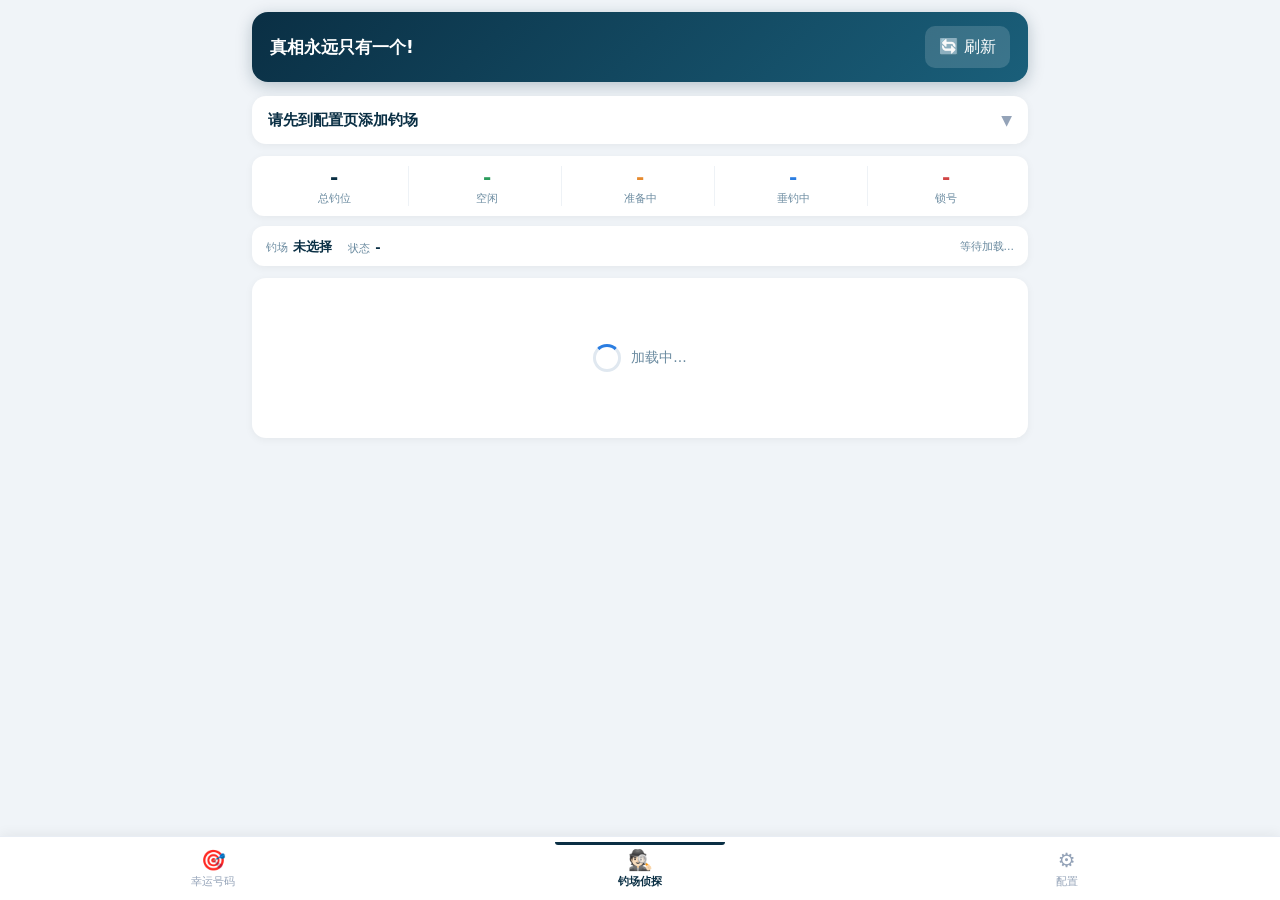
==== app/src/main/assets/pages/detective.html @ f1c8d4ab "Update detective.html" ====
<!DOCTYPE html>
<html lang="zh-CN">
<head>
    <meta charset="UTF-8">
    <meta name="viewport" content="width=device-width,initial-scale=1.0,maximum-scale=1.0,user-scalable=no">
    <title>钓场侦探 - 渔榜助手</title>
    <link rel="stylesheet" href="../assets/css/app.css">
    <style>
        .detective-container{background:transparent;padding:0}
        .header{background:linear-gradient(135deg,#0a2f44,#1a5f7a);border-radius:16px;padding:14px 18px;margin-bottom:14px;display:flex;flex-wrap:wrap;justify-content:space-between;align-items:center;gap:10px;box-shadow:0 4px 16px rgba(10,47,68,0.25)}
        .header h1{color:#fff;font-size:17px;font-weight:700}
        .header-controls{display:flex;flex-wrap:wrap;gap:6px;align-items:center;flex:1;justify-content:flex-end}
        .btn-refresh{background:rgba(255,255,255,0.15);color:#fff;border:none;border-radius:10px;padding:9px 14px;font-size:16px;cursor:pointer;min-height:42px;display:flex;align-items:center;justify-content:center;outline:none!important}
        .btn-refresh:active{background:rgba(255,255,255,0.25)}
        .btn-refresh:disabled{opacity:0.4;cursor:not-allowed}
        .venue-selector-trigger{background:#fff;border-radius:14px;padding:12px 16px;margin-bottom:12px;display:flex;justify-content:space-between;align-items:center;box-shadow:0 2px 8px rgba(0,0,0,0.05);cursor:pointer;touch-action:manipulation;min-height:48px}
        .venue-selector-trigger .selected-placeholder{color:#0a2f44;font-weight:600;font-size:15px}
        .venue-selector-trigger .arrow{color:#94a3b8;font-size:14px}
        .venue-selector-trigger:active{background:#f1f5f9}
        .venue-selector-overlay{display:none;position:fixed;top:0;left:0;width:100%;height:100%;background:rgba(8,15,25,0.55);backdrop-filter:blur(4px);-webkit-backdrop-filter:blur(4px);z-index:2000;justify-content:center;align-items:flex-end;padding:0}
        .venue-selector-overlay.show{display:flex}
        .venue-selector-modal{background:#fff;border-radius:26px 26px 0 0;padding:8px 20px calc(18px + env(safe-area-inset-bottom,0px));max-width:560px;width:100%;max-height:78vh;display:flex;flex-direction:column;box-shadow:0 -14px 40px rgba(0,0,0,0.25);transform:translateY(100%);animation:none;transition:transform .32s cubic-bezier(.32,.72,0,1);touch-action:none}
        .venue-selector-overlay.show .venue-selector-modal{transform:translateY(0)}
        .venue-selector-modal .sheet-handle{width:38px;height:5px;border-radius:3px;background:#e2e8f0;margin:6px auto 14px;flex-shrink:0}
        .venue-selector-modal .modal-title{font-size:16px;font-weight:700;color:#0a2f44;padding-bottom:14px;border-bottom:1px solid #eef2f6;display:flex;justify-content:space-between;align-items:center;flex-shrink:0}
        .venue-selector-modal .modal-title .close-btn{cursor:pointer;font-size:18px;color:#94a3b8;background:#f1f5f9;border:none;width:30px;height:30px;border-radius:50%;display:flex;align-items:center;justify-content:center;padding:0;outline:none!important}
        .venue-selector-modal .venue-list{overflow-y:auto;flex:1;padding-top:10px;-webkit-overflow-scrolling:touch;touch-action:pan-y;overscroll-behavior:contain}
        .venue-selector-modal .venue-item{padding:14px 16px;border-radius:14px;cursor:pointer;transition:background .15s,transform .1s;display:flex;justify-content:space-between;align-items:center;margin-bottom:6px;outline:none!important}
        .venue-selector-modal .venue-item:active{background:#eef2f6;transform:scale(.98)}
        .venue-selector-modal .venue-item .name{font-weight:500;color:#0a2f44;font-size:14.5px}
        .venue-selector-modal .venue-item .check{color:#22c55e;font-size:18px;display:none}
        .venue-selector-modal .venue-item.active .check{display:block}
        .venue-selector-modal .venue-item.active{background:#eef6ff}
        .venue-selector-modal .venue-empty{padding:30px 20px;text-align:center;color:#94a3b8;font-size:13px}

        /* ===== 原生 App 风格弹窗 ===== */
        .app-dialog-mask{position:fixed;inset:0;background:rgba(8,15,25,0.55);backdrop-filter:blur(6px);-webkit-backdrop-filter:blur(6px);z-index:3000;display:flex;align-items:center;justify-content:center;padding:30px;opacity:0;transition:opacity .2s ease}
        .app-dialog-mask.show{opacity:1}
        .app-dialog-card{background:#fff;border-radius:26px;width:100%;max-width:340px;padding:30px 24px 20px;text-align:center;box-shadow:0 24px 60px rgba(0,0,0,0.35);transform:translateY(24px) scale(.92);opacity:0;transition:transform .32s cubic-bezier(.34,1.56,.64,1),opacity .25s ease}
        .app-dialog-mask.show .app-dialog-card{transform:translateY(0) scale(1);opacity:1}
        .app-dialog-icon{width:56px;height:56px;border-radius:50%;display:flex;align-items:center;justify-content:center;font-size:26px;margin:0 auto 14px}
        .app-dialog-title{font-size:17px;font-weight:700;color:#0a2f44;margin-bottom:8px}
        .app-dialog-msg{font-size:13.5px;color:#67798c;line-height:1.65;margin-bottom:22px;white-space:pre-line;word-break:break-word}
        .app-dialog-btns{display:flex;gap:10px}
        .app-dialog-btn{flex:1;border:none;border-radius:14px;padding:13px 10px;font-size:14.5px;font-weight:700;cursor:pointer;min-height:46px;transition:transform .12s}
        .app-dialog-btn:active{transform:scale(.94)}
        .app-dialog-btn.primary{background:#3b82f6;color:#fff}
        .app-dialog-btn.danger{background:#ef4444;color:#fff}
        .app-dialog-btn.secondary{background:#eef2f6;color:#334455}

        /* ===== 紧凑统计条（替代原来的大卡片） ===== */
        .stats-bar{
            display:flex;
            align-items:center;
            justify-content:space-between;
            background:#fff;
            border-radius:12px;
            padding:10px 8px;
            margin-bottom:10px;
            box-shadow:0 2px 8px rgba(0,0,0,0.05);
            gap:4px;
        }
        .stats-bar .stat-item{
            flex:1;
            display:flex;
            flex-direction:column;
            align-items:center;
            justify-content:center;
            min-width:0;
            padding:0 2px;
            border-right:1px solid #eef2f6;
        }
        .stats-bar .stat-item:last-child{ border-right:none; }
        .stats-bar .stat-item .num{
            font-size:17px;
            font-weight:800;
            line-height:1.1;
            letter-spacing:-0.3px;
        }
        .stats-bar .stat-item .lbl{
            font-size:10px;
            color:#6b8ba0;
            margin-top:3px;
            white-space:nowrap;
        }
        .stats-bar .stat-item.total .num{ color:#0a2f44; }
        .stats-bar .stat-item.green .num{ color:#2b9c5c; }
        .stats-bar .stat-item.orange .num{ color:#e68a2e; }
        .stats-bar .stat-item.blue .num{ color:#2a7de1; }
        .stats-bar .stat-item.red .num{ color:#d14545; }

        .venue-banner{background:#fff;border-radius:12px;padding:10px 14px;margin-bottom:12px;display:flex;flex-wrap:wrap;justify-content:space-between;align-items:center;gap:6px;box-shadow:0 2px 8px rgba(0,0,0,0.05)}
        .venue-banner .info{display:flex;flex-wrap:wrap;gap:10px 16px;align-items:center}
        .venue-banner .info .label{color:#6b8ba0;font-size:11px}
        .venue-banner .info .value{font-weight:600;color:#0a2f44;font-size:13px}
        .venue-banner .update-time{color:#6b8ba0;font-size:11px;white-space:nowrap}

        /* ===== 钓位网格 ===== */
        .seat-grid{
            display:grid;
            grid-template-columns:repeat(auto-fill,minmax(68px,1fr));
            gap:10px;
            background:#fff;
            padding:16px 12px;
            border-radius:14px;
            min-height:100px;
            box-shadow:0 2px 8px rgba(0,0,0,0.05);
        }

        /* ===== 钓位卡片 ===== */
        .seat-card{
            background: #fbfdff;
            border-radius: 12px;
            padding: 6px 3px 5px;
            text-align: center;
            position: relative;
            display: flex;
            flex-direction: column;
            align-items: center;
            justify-content: center;
            cursor: pointer;
            transition: transform .1s, box-shadow .15s, background .15s;
            min-height: 74px;
            border: 1.5px solid #d8e2ec;
        }
        .seat-card:active{ transform: scale(0.94); }

        .seat-card .seat-icon{
            width: 34px;
            height: 34px;
            display: block;
            flex-shrink: 0;
            object-fit: contain;
        }

        .seat-card .number{
            font-weight: 800;
            font-size: 12px;
            line-height: 1.2;
            margin-top: 2px;
            color: #33475a;
            letter-spacing: -0.2px;
        }

        /* 空闲 —— 绿 */
        .seat-card.status-10{ border-color: #2b9c5c; background: #f4fbf7; }
        .seat-card.status-10 .number{ color: #1a6b3c; }

        /* 准备中 —— 橙 */
        .seat-card.status-20{ border-color: #e68a2e; background: #fffaf2; }
        .seat-card.status-20 .number{ color: #b45f1a; }

        /* 垂钓中 —— 蓝 */
        .seat-card.status-40{ border-color: #2a7de1; background: #f4f9ff; }
        .seat-card.status-40 .number{ color: #1a5aa8; }

        /* 锁号 —— 红 */
        .seat-card.status-50{ border-color: #d14545; background: #fff5f5; }
        .seat-card.status-50 .number{ color: #b52a2a; }

        /* 未知 —— 灰 */
        .seat-card.status-0{ border-color: #c8d4e0; background: #fafcff; }
        .seat-card.status-0 .number{ color: #5a6a7a; }

        .loading-mask{display:flex;justify-content:center;align-items:center;min-height:120px;color:#6b8ba0;font-size:14px;gap:10px;grid-column:1/-1}
        .spinner{width:28px;height:28px;border:3px solid #e0e8f0;border-top-color:#2a7de1;border-radius:50%;animation:spin .8s linear infinite;flex-shrink:0}
        @keyframes spin{to{transform:rotate(360deg)}}
        .empty-state{text-align:center;padding:30px 16px;color:#6b8ba0;grid-column:1/-1}
        .empty-state .icon{font-size:36px;margin-bottom:6px}
        .error-state{text-align:center;padding:30px 16px;grid-column:1/-1}
        .error-state .icon{font-size:36px;margin-bottom:6px}
        .error-state .title{font-weight:600;color:#d14545;font-size:15px}
        .error-state .desc{color:#6b8ba0;font-size:13px;margin-top:4px}
        .bottom-nav{position:fixed;bottom:0;left:0;right:0;background:#ffffff;border-top:1px solid #e8edf4;display:flex;justify-content:space-around;align-items:center;height:64px;z-index:999;box-shadow:0 -2px 12px rgba(0,0,0,0.06)}
        .bottom-nav .tab{flex:1;display:flex;flex-direction:column;align-items:center;justify-content:center;gap:2px;padding:6px 0;cursor:pointer;touch-action:manipulation;border:none;background:transparent;color:#94a3b8;font-size:11px;font-weight:500;transition:color .2s;position:relative;outline:none!important;text-decoration:none}
        .bottom-nav .tab .tab-icon{font-size:20px;line-height:1.2;color:#94a3b8;transition:color .2s}
        .bottom-nav .tab .tab-label{color:#94a3b8;transition:color .2s}
        .bottom-nav .tab.active .tab-icon{color:#0a2f44}
        .bottom-nav .tab.active .tab-label{color:#0a2f44;font-weight:600}
        .bottom-nav .tab.active::after{content:'';position:absolute;top:0;left:30%;right:30%;height:3px;background:#0a2f44;border-radius:0 0 3px 3px}
        .bottom-nav .tab:active{transform:scale(0.92)}

        /* ===== 下拉刷新 ===== */
        .pull-refresh-indicator {
            position: fixed;
            top: 0;
            left: 0;
            right: 0;
            height: 60px;
            display: flex;
            align-items: center;
            justify-content: center;
            gap: 8px;
            color: #6b8ba0;
            font-size: 13px;
            background: transparent;
            pointer-events: none;
            z-index: 900;
            transform: translateY(-60px);
            transition: transform .2s ease;
        }
        .pull-refresh-indicator.visible {
            transform: translateY(0);
        }
        .pull-refresh-indicator .spinner {
            width: 18px;
            height: 18px;
            border: 2px solid #e0e8f0;
            border-top-color: #2a7de1;
            border-radius: 50%;
            animation: spin .8s linear infinite;
            display: none;
        }
        .pull-refresh-indicator.loading .spinner {
            display: block;
        }
        .pull-refresh-indicator.loading .arrow {
            display: none;
        }
        .pull-refresh-indicator .arrow {
            font-size: 14px;
            transition: transform .2s ease;
        }
        .pull-refresh-indicator.ready .arrow {
            transform: rotate(180deg);
        }

        /* ===== 弹层打开时锁定 body 滚动 ===== */
        body.no-scroll {
            position: fixed;
            width: 100%;
            overflow: hidden;
        }

        @media(max-width:400px){
            .header{padding:12px 14px}
            .header h1{font-size:15px}
            .seat-grid{grid-template-columns:repeat(auto-fill,minmax(60px,1fr));padding:12px 8px;gap:8px}
            .seat-card{min-height:66px;padding:5px 2px 4px;border-radius:10px}
            .seat-card .seat-icon{width:30px;height:30px}
            .seat-card .number{font-size:11px}
            .stats-bar .stat-item .num{font-size:15px}
            .stats-bar .stat-item .lbl{font-size:9px}
        }

        @media(min-width:600px){
            .seat-grid{grid-template-columns:repeat(auto-fill,minmax(80px,1fr));gap:12px;padding:20px 16px}
            .seat-card{min-height:86px;padding:8px 4px 6px}
            .seat-card .seat-icon{width:40px;height:40px}
            .seat-card .number{font-size:14px}
            .stats-bar .stat-item .num{font-size:20px}
            .stats-bar .stat-item .lbl{font-size:11px}
        }
    </style>
</head>
<body>
<div class="pull-refresh-indicator" id="pullRefreshIndicator">
    <span class="arrow">↓</span>
    <div class="spinner"></div>
    <span class="text" id="pullRefreshText">下拉刷新</span>
</div>

<div class="app-container">
    <div class="page active" id="pageDetective">
        <div class="detective-container">
            <div class="header">
                <h1>真相永远只有一个!</h1>
                <div class="header-controls">
                    <button class="btn-refresh" id="refreshBtn" onclick="fetchVenueData()">🔄 刷新</button>
                </div>
            </div>

            <div class="venue-selector-trigger" id="venueTrigger">
                <span class="selected-placeholder" id="selectedVenueDisplay">请选择钓场</span>
                <span class="arrow">▼</span>
            </div>

            <div class="venue-selector-overlay" id="venueOverlay">
                <div class="venue-selector-modal" id="venueSheet">
                    <div class="sheet-handle" id="sheetHandle"></div>
                    <div class="modal-title">
                        <span>选择钓场</span>
                        <button class="close-btn" onclick="closeVenueSelector()">✕</button>
                    </div>
                    <div class="venue-list" id="venueList">
                        <div class="venue-empty">加载中...</div>
                    </div>
                </div>
            </div>

            <!-- ✅ 紧凑统计条 -->
            <div class="stats-bar">
                <div class="stat-item total">
                    <div class="num" id="totalSeats">-</div>
                    <div class="lbl">总钓位</div>
                </div>
                <div class="stat-item green">
                    <div class="num" id="freeCount">-</div>
                    <div class="lbl">空闲</div>
                </div>
                <div class="stat-item orange">
                    <div class="num" id="preparingCount">-</div>
                    <div class="lbl">准备中</div>
                </div>
                <div class="stat-item blue">
                    <div class="num" id="usedCount">-</div>
                    <div class="lbl">垂钓中</div>
                </div>
                <div class="stat-item red">
                    <div class="num" id="lockedCount">-</div>
                    <div class="lbl">锁号</div>
                </div>
            </div>

            <div class="venue-banner">
                <div class="info">
                    <span><span class="label">钓场</span> <span class="value" id="venueName">未选择</span></span>
                    <span><span class="label">状态</span> <span class="value" id="venueStatus">-</span></span>
                </div>
                <span class="update-time" id="updateTime">等待加载...</span>
            </div>

            <div class="seat-grid" id="seatGrid">
                <div class="loading-mask"><div class="spinner"></div>加载中...</div>
            </div>
        </div>
    </div>
</div>

<div class="bottom-nav">
    <a class="tab" href="lucky.html">
        <span class="tab-icon">🎯</span>
        <span class="tab-label">幸运号码</span>
    </a>
    <a class="tab active" href="detective.html">
        <span class="tab-icon">🕵🏻</span>
        <span class="tab-label">钓场侦探</span>
    </a>
    <a class="tab" href="config.html">
        <span class="tab-icon">⚙️</span>
        <span class="tab-label">配置</span>
    </a>
</div>

<script src="../assets/common.js"></script>
<script>
// ============================================================
// 📱 原生 App 风格弹窗
// ============================================================
function appDialog(opts) {
    return new Promise(function(resolve) {
        var mask = document.createElement('div');
        mask.className = 'app-dialog-mask';
        var btnsHtml = '';
        opts.buttons.forEach(function(b, i) {
            btnsHtml += '<button class="app-dialog-btn ' + (b.type || 'secondary') + '" data-i="' + i + '">' + b.text + '</button>';
        });
        mask.innerHTML =
            '<div class="app-dialog-card">' +
                '<div class="app-dialog-icon" style="background:' + (opts.iconBg || '#e3edf7') + '">' + (opts.icon || '💬') + '</div>' +
                '<div class="app-dialog-title">' + opts.title + '</div>' +
                '<div class="app-dialog-msg">' + opts.message + '</div>' +
                '<div class="app-dialog-btns">' + btnsHtml + '</div>' +
            '</div>';
        document.body.appendChild(mask);
        requestAnimationFrame(function() { mask.classList.add('show'); });

        function close(val) {
            mask.classList.remove('show');
            setTimeout(function() { mask.remove(); }, 220);
            resolve(val);
        }
        mask.querySelectorAll('.app-dialog-btn').forEach(function(btn) {
            btn.addEventListener('click', function() {
                var idx = parseInt(btn.getAttribute('data-i'), 10);
                close(opts.buttons[idx].value);
            });
        });
    });
}

function appAlert(message, opts) {
    opts = opts || {};
    return appDialog({
        icon: opts.icon || '💡',
        iconBg: opts.iconBg || '#e3edf7',
        title: opts.title || '提示',
        message: message,
        buttons: [{ text: opts.okText || '知道了', type: 'primary', value: true }]
    });
}

var VENUES = [];
var SELECTED_VENUE_ID = null;
var STATUS_MAP = {
    10: { label: '空闲', css: 'status-10' },
    20: { label: '准备中', css: 'status-20' },
    40: { label: '垂钓中', css: 'status-40' },
    50: { label: '锁号', css: 'status-50' }
};

var ICON_MAP = {
    10: 'icons/seat-idle.svg',
    20: 'icons/seat-preparing.svg',
    40: 'icons/seat-fishing.svg',
    50: 'icons/seat-locked.svg'
};

var venueTrigger = document.getElementById('venueTrigger');
var venueOverlay = document.getElementById('venueOverlay');
var venueList = document.getElementById('venueList');
var selectedVenueDisplay = document.getElementById('selectedVenueDisplay');
var seatGrid = document.getElementById('seatGrid');
var totalSeats = document.getElementById('totalSeats');
var freeCount = document.getElementById('freeCount');
var preparingCount = document.getElementById('preparingCount');
var usedCount = document.getElementById('usedCount');
var lockedCount = document.getElementById('lockedCount');
var venueName = document.getElementById('venueName');
var venueStatus = document.getElementById('venueStatus');
var updateTime = document.getElementById('updateTime');

// ============================================================
// 🔒 弹层打开时锁定 body 滚动
// ============================================================
var _bodyScrollLockY = 0;

function lockBodyScroll() {
    _bodyScrollLockY = window.pageYOffset || document.documentElement.scrollTop || 0;
    document.body.style.top = '-' + _bodyScrollLockY + 'px';
    document.body.classList.add('no-scroll');
}

function unlockBodyScroll() {
    document.body.classList.remove('no-scroll');
    document.body.style.top = '';
    window.scrollTo(0, _bodyScrollLockY);
    _bodyScrollLockY = 0;
}

// ============================================================
// 📋 从本地读取钓场列表
// ============================================================
function loadVenuesFromLocal() {
    try {
        if (window.AndroidBridge && window.AndroidBridge.loadVenues) {
            var json = window.AndroidBridge.loadVenues();
            if (json && json !== '[]') return JSON.parse(json);
        }
        var stored = loadData('venues_data', '');
        if (stored) return JSON.parse(stored);
    } catch(e) {
        console.error('加载钓场失败:', e);
    }
    return null;
}

function openVenueSelector() {
    venueOverlay.classList.add('show');
    lockBodyScroll();               // ✅ 锁定背景滚动
    renderVenueList2();
}

function closeVenueSelector() {
    venueOverlay.classList.remove('show');
    unlockBodyScroll();             // ✅ 恢复背景滚动
}

function renderVenueList2() {
    if (!VENUES || VENUES.length === 0) {
        venueList.innerHTML = '<div class="venue-empty">暂无钓场数据</div>';
        return;
    }
    var html = '';
    VENUES.forEach(function(v) {
        var active = v.order_id === SELECTED_VENUE_ID ? 'active' : '';
        var safeName = escapeHtml(v.name || '');
        html += '<div class="venue-item ' + active + '" data-order-id="' + escapeHtml(v.order_id) + '">' +
            '<span class="name">' + safeName + '</span>' +
            '<span class="check">✓</span>' +
        '</div>';
    });
    venueList.innerHTML = html;
    venueList.querySelectorAll('.venue-item').forEach(function(el) {
        el.addEventListener('click', function() {
            var oid = el.getAttribute('data-order-id');
            if (oid) selectVenue2(oid);
        });
    });
}

function selectVenue2(orderId) {
    SELECTED_VENUE_ID = orderId;
    saveData('detective_selected_venue', orderId);
    var venue = null;
    for (var i = 0; i < VENUES.length; i++) {
        if (VENUES[i].order_id === orderId) {
            venue = VENUES[i];
            break;
        }
    }
    selectedVenueDisplay.textContent = venue ? venue.name : '已选择';
    selectedVenueDisplay.className = 'selected-name';
    closeVenueSelector();
    fetchVenueData();
}

venueTrigger.addEventListener('click', openVenueSelector);
venueOverlay.addEventListener('click', function(e) {
    if (e.target === this) closeVenueSelector();
});

// ============================================================
// 👆 底部弹层下拉手势关闭
// ============================================================
(function enableSheetDragToClose() {
    var sheet = document.getElementById('venueSheet');
    var handle = document.getElementById('sheetHandle');
    var startY = 0, currentY = 0, dragging = false;

    function onStart(e) {
        dragging = true;
        startY = (e.touches ? e.touches[0].clientY : e.clientY);
        sheet.style.transition = 'none';
    }
    function onMove(e) {
        if (!dragging) return;
        currentY = (e.touches ? e.touches[0].clientY : e.clientY) - startY;
        if (currentY < 0) currentY = 0;
        sheet.style.transform = 'translateY(' + currentY + 'px)';
    }
    function onEnd() {
        if (!dragging) return;
        dragging = false;
        sheet.style.transition = '';
        sheet.style.transform = '';
        if (currentY > 90) closeVenueSelector();
        currentY = 0;
    }
    handle.addEventListener('touchstart', onStart, { passive: true });
    handle.addEventListener('touchmove', onMove, { passive: true });
    handle.addEventListener('touchend', onEnd);
    handle.addEventListener('mousedown', onStart);
    document.addEventListener('mousemove', onMove);
    document.addEventListener('mouseup', onEnd);
})();

// ============================================================
// 📋 加载钓场列表（本地）
// ============================================================
async function loadVenues2() {
    var venues = loadVenuesFromLocal();

    if (venues === null) {
        try {
            var resp = await fetch('venues.json');
            venues = await resp.json();
            var json = JSON.stringify(venues);
            if (window.AndroidBridge && window.AndroidBridge.saveVenues) {
                window.AndroidBridge.saveVenues(json);
            }
            saveData('venues_data', json);
        } catch(e) {
            venues = [];
        }
    }

    VENUES = venues;

    if (VENUES.length > 0) {
        var savedVenueId = loadData('detective_selected_venue', '');
        var found = false;
        if (savedVenueId) {
            for (var i = 0; i < VENUES.length; i++) {
                if (VENUES[i].order_id === savedVenueId) {
                    found = true;
                    break;
                }
            }
        }
        SELECTED_VENUE_ID = found ? savedVenueId : VENUES[0].order_id;

        var selectedVenue = null;
        for (var j = 0; j < VENUES.length; j++) {
            if (VENUES[j].order_id === SELECTED_VENUE_ID) {
                selectedVenue = VENUES[j];
                break;
            }
        }
        selectedVenueDisplay.textContent = selectedVenue ? selectedVenue.name : VENUES[0].name;
        selectedVenueDisplay.className = 'selected-name';
        fetchVenueData();
    } else {
        selectedVenueDisplay.textContent = '请先到配置页添加钓场';
    }
}

// ============================================================
// 🎣 获取钓位数据（带防抖）
// ============================================================
var _fetching = false;
async function fetchVenueData() {
    if (_fetching) return;
    _fetching = true;

    var refreshBtn = document.getElementById('refreshBtn');
    refreshBtn.disabled = true;
    refreshBtn.textContent = '⏳';

    try {
        var token = loadData('token', '');
        var uuid = loadData('uuid', '');
        if (window.AndroidBridge && window.AndroidBridge.setAuth) {
            window.AndroidBridge.setAuth(token, uuid);
        }

        var venues = loadVenuesFromLocal();
        if (venues && venues.length > 0) {
            VENUES = venues;
            renderVenueList2();
            var stillExists = false;
            for (var i = 0; i < VENUES.length; i++) {
                if (VENUES[i].order_id === SELECTED_VENUE_ID) {
                    stillExists = true;
                    break;
                }
            }
            if (!stillExists && VENUES.length > 0) {
                SELECTED_VENUE_ID = VENUES[0].order_id;
                saveData('detective_selected_venue', SELECTED_VENUE_ID);
                selectedVenueDisplay.textContent = VENUES[0].name;
                selectedVenueDisplay.className = 'selected-name';
            }
        }

        var orderId = SELECTED_VENUE_ID;
        if (!orderId) {
            seatGrid.innerHTML = '<div class="empty-state"><div class="icon"></div><p>请选择钓场查看实时状态</p></div>';
            resetDetectiveStats();
            venueName.textContent = '未选择';
            venueStatus.textContent = '-';
            updateTime.textContent = '等待选择...';
            return;
        }

        seatGrid.innerHTML = '<div class="loading-mask"><div class="spinner"></div>加载中...</div>';

        var result = await callApi('/v2/userApi/ticketSeat/querySeatList?order_id=' + orderId, 'GET');

        if (result.code !== '000') {
            throw new Error(result.msg || '接口返回错误');
        }

        var seatList = result.data && result.data.seat_list ? result.data.seat_list : [];
        var venue = null;
        for (var k = 0; k < VENUES.length; k++) {
            if (VENUES[k].order_id === orderId) {
                venue = VENUES[k];
                break;
            }
        }
        renderSeats2(seatList);
        updateDetectiveStats2(seatList);
        updateVenueInfo2(venue ? venue.name : '未知钓场', result);
    } catch(error) {
        console.error('加载失败:', error);
        var errMsg = error.message || '请求失败';
        if (errMsg.indexOf('401') !== -1 || errMsg.indexOf('Token') !== -1) {
            seatGrid.innerHTML = '<div class="error-state"><div class="icon">🔑</div><div class="title">认证失败</div><div class="desc">请到"配置"页面更新 Token</div></div>';
        } else {
            seatGrid.innerHTML = '<div class="error-state"><div class="icon">⚠️</div><div class="title">加载失败</div><div class="desc">' + errMsg + '</div></div>';
        }
        resetDetectiveStats();
    } finally {
        _fetching = false;
        refreshBtn.disabled = false;
        refreshBtn.textContent = '🔄 刷新';
    }
}

// ============================================================
// 🎨 渲染钓位卡片
// ============================================================
function renderSeats2(seatList) {
    if (!Array.isArray(seatList) || seatList.length === 0) {
        seatGrid.innerHTML = '<div class="empty-state"><div class="icon">🏝️</div><p>暂无钓位数据</p></div>';
        return;
    }
    var sorted = seatList.slice().sort(function(a,b) { return (parseInt(a.seat_number)||0) - (parseInt(b.seat_number)||0); });
    var html = '';
    sorted.forEach(function(seat) {
        var status = seat.status || 0;
        var statusInfo = STATUS_MAP[status] || { label: '未知', css: 'status-0' };
        var seatNum = seat.seat_number || '?';
        var iconSrc = ICON_MAP[status] || '';

        html += '<div class="seat-card ' + statusInfo.css + '">' +
                    (iconSrc ? '<img class="seat-icon" src="' + iconSrc + '" alt="">' : '') +
                    '<span class="number">' + seatNum + '</span>' +
                '</div>';
    });
    seatGrid.innerHTML = html;
}

function updateDetectiveStats2(seatList) {
    if (!Array.isArray(seatList)) { resetDetectiveStats(); return; }
    var free = 0, preparing = 0, used = 0, locked = 0;
    seatList.forEach(function(s) {
        var status = s.status || 0;
        if (status === 10) free++;
        else if (status === 20) preparing++;
        else if (status === 40) used++;
        else if (status === 50) locked++;
    });
    totalSeats.textContent = seatList.length;
    freeCount.textContent = free;
    preparingCount.textContent = preparing;
    usedCount.textContent = used;
    lockedCount.textContent = locked;
}

function resetDetectiveStats() {
    totalSeats.textContent = '-';
    freeCount.textContent = '-';
    preparingCount.textContent = '-';
    usedCount.textContent = '-';
    lockedCount.textContent = '-';
}

function updateVenueInfo2(name, data) {
    venueName.textContent = name || '未知';
    var statusCode = (data && data.data && data.data.status) ? data.data.status : (data ? data.status : undefined);
    var statusText = '-';
    if (statusCode === 70) statusText = '✅ 营业中';
    else if (statusCode) statusText = '状态 ' + statusCode;
    venueStatus.textContent = statusText;
    var now = new Date();
    var timeStr = now.getFullYear() + '-' + String(now.getMonth()+1).padStart(2,'0') + '-' + String(now.getDate()).padStart(2,'0') + ' ' + String(now.getHours()).padStart(2,'0') + ':' + String(now.getMinutes()).padStart(2,'0') + ':' + String(now.getSeconds()).padStart(2,'0');
    updateTime.textContent = '🕒 ' + timeStr;
}

// ============================================================
// 🔄 下拉刷新（弹层打开时禁用）
// ============================================================
(function enablePullToRefresh() {
    var indicator = document.getElementById('pullRefreshIndicator');
    var textEl = document.getElementById('pullRefreshText');
    if (!indicator) return;

    var THRESHOLD = 60;
    var MAX_PULL = 100;
    var startY = 0;
    var currentY = 0;
    var isPulling = false;
    var isRefreshing = false;

    function getScrollTop() {
        return window.pageYOffset || document.documentElement.scrollTop || document.body.scrollTop || 0;
    }

    function isOverlayOpen() {
        return venueOverlay && venueOverlay.classList.contains('show');
    }

    function onTouchStart(e) {
        if (isRefreshing) return;
        if (isOverlayOpen()) return;
        if (getScrollTop() > 0) return;
        startY = e.touches[0].clientY;
        isPulling = true;
    }

    function onTouchMove(e) {
        if (!isPulling || isRefreshing) return;
        if (isOverlayOpen()) {
            isPulling = false;
            indicator.classList.remove('visible', 'ready');
            indicator.style.transform = '';
            return;
        }
        if (getScrollTop() > 0) {
            isPulling = false;
            indicator.classList.remove('visible', 'ready');
            indicator.style.transform = '';
            return;
        }

        currentY = e.touches[0].clientY - startY;
        if (currentY <= 0) {
            indicator.classList.remove('visible', 'ready');
            indicator.style.transform = '';
            return;
        }

        var pull = Math.min(currentY * 0.5, MAX_PULL);
        indicator.style.transform = 'translateY(' + (pull - 60) + 'px)';
        indicator.classList.add('visible');

        if (pull >= THRESHOLD) {
            indicator.classList.add('ready');
            textEl.textContent = '松开刷新';
        } else {
            indicator.classList.remove('ready');
            textEl.textContent = '下拉刷新';
        }

        if (e.cancelable) e.preventDefault();
    }

    function onTouchEnd() {
        if (!isPulling) return;
        isPulling = false;

        var pull = Math.min(currentY * 0.5, MAX_PULL);
        if (pull >= THRESHOLD && !isRefreshing) {
            isRefreshing = true;
            indicator.classList.add('visible', 'loading');
            indicator.classList.remove('ready');
            indicator.style.transform = 'translateY(0)';
            textEl.textContent = '刷新中...';

            var refreshPromise;
            try {
                refreshPromise = fetchVenueData();
            } catch (e) {
                refreshPromise = Promise.resolve();
            }

            Promise.resolve(refreshPromise).finally(function() {
                setTimeout(function() {
                    isRefreshing = false;
                    indicator.classList.remove('visible', 'loading', 'ready');
                    indicator.style.transform = '';
                    textEl.textContent = '下拉刷新';
                }, 400);
            });
        } else {
            indicator.classList.remove('visible', 'ready');
            indicator.style.transform = '';
        }
        currentY = 0;
    }

    document.addEventListener('touchstart', onTouchStart, { passive: true });
    document.addEventListener('touchmove', onTouchMove, { passive: false });
    document.addEventListener('touchend', onTouchEnd, { passive: true });
    document.addEventListener('touchcancel', onTouchEnd, { passive: true });
})();

// ============================================================
// 🚀 初始化
// ============================================================
(function initDetectivePage() {
    var token = loadData('token', '');
    var uuid = loadData('uuid', '');
    if (window.AndroidBridge && window.AndroidBridge.setAuth) {
        window.AndroidBridge.setAuth(token, uuid);
    }

    if (!token || !uuid) {
        console.warn('未配置 Token 或 UUID');
        loadVenues2();
        return;
    }

    checkTokenValidity().then(function(res) {
        if (!res.valid) {
            console.error('Token 无效:', res.reason);
            appAlert('Token 已过期，请到配置页面重新设置', { icon: '🔑', iconBg: '#fde8e8', title: '登录已失效' });
            setTimeout(function() {
                navigateTo('config.html');
            }, 1500);
            return;
        }
        loadVenues2();
    });
})();

</script>
</body>
</html>
---- app/src/main/assets/assets/css/app.css ----
*{margin:0;padding:0;box-sizing:border-box;font-family:system-ui,-apple-system,'Segoe UI',Roboto,sans-serif;-webkit-tap-highlight-color:transparent!important;outline:none!important}
        *:focus{outline:none!important;box-shadow:none!important}
        body{background:#f0f4f8;min-height:100vh;padding:0 0 70px 0;display:flex;justify-content:center;align-items:flex-start}
        .app-container{max-width:800px;width:100%;padding:12px;padding-bottom:20px}
        .page{animation:fadeIn .25s ease}
        .page.active{display:block}
        @keyframes fadeIn{from{opacity:0;transform:translateY(6px)}to{opacity:1;transform:translateY(0)}}

        .bottom-nav{position:fixed;bottom:0;left:0;right:0;background:#ffffff;border-top:1px solid #e8edf4;display:flex;justify-content:space-around;align-items:center;height:64px;z-index:999;box-shadow:0 -2px 12px rgba(0,0,0,0.06)}
        .bottom-nav .tab{flex:1;display:flex;flex-direction:column;align-items:center;justify-content:center;gap:2px;padding:6px 0;cursor:pointer;touch-action:manipulation;border:none;background:transparent;color:#94a3b8;font-size:11px;font-weight:500;transition:color .2s;position:relative;outline:none!important;-webkit-tap-highlight-color:transparent!important}
        .bottom-nav .tab .tab-icon{font-size:20px;line-height:1.2;color:#94a3b8;transition:color .2s}
        .bottom-nav .tab .tab-label{color:#94a3b8;transition:color .2s}
        .bottom-nav .tab.active .tab-icon{color:#0a2f44}
        .bottom-nav .tab.active .tab-label{color:#0a2f44;font-weight:600}
        .bottom-nav .tab.active::after{content:'';position:absolute;top:0;left:30%;right:30%;height:3px;background:#0a2f44;border-radius:0 0 3px 3px}
        .bottom-nav .tab:active{transform:scale(0.92)}
        .bottom-nav .tab:focus{outline:none!important}

        button,.btn,.tab,.btn-refresh,.btn-save,.btn-test,.btn-secondary,.close-btn{outline:none!important;border:none!important;-webkit-tap-highlight-color:transparent!important;box-shadow:none!important}
        button:focus,.btn:focus,.tab:focus,.btn-refresh:focus,.btn-save:focus,.btn-test:focus,.btn-secondary:focus,.close-btn:focus{outline:none!important;box-shadow:none!important;border-color:transparent!important}

        .lucky-container{background:#ffffff;border-radius:16px;padding:20px;box-shadow:0 2px 12px rgba(0,0,0,0.06)}
        .lucky-container .page-title{font-size:20px;font-weight:700;color:#0a2f44;margin-bottom:4px}
        .lucky-container .page-subtitle{color:#8899aa;font-size:13px;margin-bottom:18px}

        .form-group{margin-bottom:14px}
        .form-group label{display:block;font-size:13px;font-weight:600;color:#334455;margin-bottom:4px}
        .form-group .input-row{display:flex;gap:8px;align-items:center}
        .form-group .input-row input{flex:1;padding:10px 12px;border:1px solid #dce4ec;border-radius:10px;font-size:14px;background:#f8fafc;outline:none;min-height:44px}
        .form-group .input-row input:focus{border-color:#3b82f6;outline:none;box-shadow:0 0 0 3px rgba(59,130,246,0.12)}
        .form-group .input-row .btn-refresh-id{background:#f59e0b;color:#fff;border:none;border-radius:10px;padding:10px 16px;font-weight:600;font-size:13px;cursor:pointer;white-space:nowrap;min-height:44px;outline:none!important}
        .form-group .input-row .btn-refresh-id:active{transform:scale(0.94)}
        .form-group .input-row .btn-refresh-id:disabled{opacity:0.5;cursor:not-allowed;transform:none}
        .form-group .hint{color:#8899aa;font-size:12px;margin-top:4px}

        .btn-group{display:flex;gap:8px;flex-wrap:wrap;margin:16px 0 12px}
        .btn{flex:1;min-width:70px;padding:12px 14px;border:none;border-radius:10px;font-size:14px;font-weight:600;cursor:pointer;transition:all .2s;text-align:center;touch-action:manipulation;outline:none!important;min-height:48px}
        .btn:active{transform:scale(0.94)}
        .btn-success{background:#22c55e;color:#fff}
        .btn-success:active{background:#16a34a}
        .btn-primary{background:#3b82f6;color:#fff}
        .btn-primary:active{background:#2563eb}
        .btn-danger{background:#ef4444;color:#fff}
        .btn-danger:active{background:#dc2626}
        .btn-warning{background:#f59e0b;color:#fff}
        .btn-warning:active{background:#d97706}
        .btn-outline{background:transparent;color:#3b82f6;border:1px solid #3b82f6}
        .btn-outline:active{background:#eff6ff}
        .btn:disabled{opacity:.5;cursor:not-allowed;transform:none}

        .lock-card{background:#f0f7ff;border-radius:12px;padding:14px 16px;margin-bottom:14px;border:1px solid #d0e4ff}
        .lock-card .lock-title{font-size:14px;font-weight:700;color:#0a2f44;margin-bottom:8px}
        .lock-row{display:flex;flex-wrap:wrap;gap:8px;align-items:center}
        .lock-row .venue-select{flex:2;min-width:120px;padding:10px 12px;border:1px solid #dce4ec;border-radius:10px;font-size:14px;background:#fff;cursor:pointer;outline:none;min-height:44px}
        .lock-row .seat-input{flex:1;min-width:70px;padding:10px 12px;border:1px solid #dce4ec;border-radius:10px;font-size:14px;background:#fff;outline:none;min-height:44px}
        .lock-row .seat-input:focus{border-color:#3b82f6;outline:none;box-shadow:0 0 0 3px rgba(59,130,246,0.12)}
        .lock-row .btn-lock{background:#3b82f6;color:#fff;border:none;border-radius:10px;padding:10px 18px;font-weight:600;font-size:14px;cursor:pointer;transition:all .2s;outline:none!important;white-space:nowrap;min-height:44px}
        .lock-row .btn-lock:active{transform:scale(0.94)}
        .lock-row .btn-lock:disabled{opacity:.5;cursor:not-allowed;transform:none}
        .lock-row .btn-lock.loading{opacity:.7;cursor:wait}
        .lock-row .btn-stop-lock{background:#ef4444;color:#fff;border:none;border-radius:10px;padding:10px 12px;font-weight:600;font-size:13px;cursor:pointer;outline:none!important;white-space:nowrap;min-height:44px;display:none}
        .lock-row .btn-stop-lock:active{transform:scale(0.94)}

        .status-box{background:#f8fafc;border-radius:10px;padding:14px;margin:10px 0;border:1px solid #e8edf4}
        .status-row{display:flex;justify-content:space-between;padding:4px 0;font-size:14px}
        .status-label{color:#64748b}
        .status-value{font-weight:600;color:#0a2f44}
        .status-value.hit{color:#22c55e}
        .status-value.running{color:#3b82f6}
        .status-value.stopped{color:#ef4444}
        .status-value.locking{color:#f59e0b}

        .log-box{background:#0f172a;color:#e2e8f0;border-radius:10px;padding:12px;max-height:220px;min-height:80px;overflow-y:auto;font-family:'Monaco','Menlo',monospace;font-size:11px;line-height:1.7;margin-top:10px}
        .log-box .log-entry{padding:3px 0;border-bottom:1px solid #1e293b;word-break:break-all}
        .log-box .log-entry .time{color:#64748b;margin-right:8px}
        .log-box .log-hit{color:#4ade80;font-weight:700}
        .log-box .log-error{color:#f87171}
        .log-box .log-success{color:#34d399}
        .log-box .log-system{color:#60a5fa}
        .log-box .log-warning{color:#fbbf24}

        .modal-overlay{display:none;position:fixed;top:0;left:0;width:100%;height:100%;background:rgba(0,0,0,0.5);backdrop-filter:blur(4px);z-index:1000;justify-content:center;align-items:center;padding:16px}
        .modal-overlay.show{display:flex}
        .modal{background:#fff;border-radius:20px;padding:28px 24px;max-width:400px;width:100%;text-align:center;box-shadow:0 20px 60px rgba(0,0,0,0.3);animation:modalIn .25s ease}
        @keyframes modalIn{from{opacity:0;transform:translateY(20px) scale(0.96)}to{opacity:1;transform:translateY(0) scale(1)}}
        .modal h2{font-size:26px;color:#22c55e;margin-bottom:6px}
        .modal .hit-number{font-size:48px;font-weight:700;color:#22c55e;margin:8px 0}
        .modal .detail{color:#64748b;font-size:14px;margin-bottom:18px}
        .modal .btn-group{display:flex;gap:8px;flex-wrap:wrap;justify-content:center}
        .modal .btn-group .btn{flex:none;padding:10px 20px;min-width:80px;border:none;outline:none!important}

        .detective-container{background:transparent;padding:0}
        .header{background:linear-gradient(135deg,#0a2f44,#1a5f7a);border-radius:16px;padding:14px 18px;margin-bottom:14px;display:flex;flex-wrap:wrap;justify-content:space-between;align-items:center;gap:10px;box-shadow:0 4px 16px rgba(10,47,68,0.25)}
        .header h1{color:#fff;font-size:17px;font-weight:700}
        .header-controls{display:flex;flex-wrap:wrap;gap:6px;align-items:center;flex:1;justify-content:flex-end}
        .btn-refresh{background:rgba(255,255,255,0.15);color:#fff;border:none;border-radius:10px;padding:9px 14px;font-size:16px;cursor:pointer;min-height:42px;display:flex;align-items:center;justify-content:center;outline:none!important}
        .btn-refresh:active{background:rgba(255,255,255,0.25)}
        .btn-refresh:disabled{opacity:0.4;cursor:not-allowed}

        .venue-selector-trigger{background:#fff;border-radius:14px;padding:14px 16px;margin-bottom:14px;display:flex;justify-content:space-between;align-items:center;box-shadow:0 2px 8px rgba(0,0,0,0.05);cursor:pointer;touch-action:manipulation;min-height:52px}
        .venue-selector-trigger .selected-placeholder{color:#0a2f44;font-weight:600;font-size:15px}
        .venue-selector-trigger .arrow{color:#94a3b8;font-size:14px}
        .venue-selector-trigger:active{background:#f1f5f9}

        .venue-selector-overlay{display:none;position:fixed;top:0;left:0;width:100%;height:100%;background:rgba(0,0,0,0.5);backdrop-filter:blur(4px);z-index:2000;justify-content:center;align-items:center;padding:20px}
        .venue-selector-overlay.show{display:flex}
        .venue-selector-modal{background:#fff;border-radius:20px;padding:20px;max-width:500px;width:100%;max-height:80vh;display:flex;flex-direction:column;box-shadow:0 20px 60px rgba(0,0,0,0.3);animation:modalIn .25s ease}
        .venue-selector-modal .modal-title{font-size:17px;font-weight:700;color:#0a2f44;padding-bottom:12px;border-bottom:1px solid #e8edf4;display:flex;justify-content:space-between;align-items:center}
        .venue-selector-modal .modal-title .close-btn{cursor:pointer;font-size:22px;color:#8899aa;background:none;border:none;padding:0 4px;outline:none!important}
        .venue-selector-modal .venue-list{overflow-y:auto;flex:1;padding-top:12px}
        .venue-selector-modal .venue-item{padding:12px 16px;border-radius:10px;cursor:pointer;transition:background .15s;display:flex;justify-content:space-between;align-items:center;margin-bottom:4px;outline:none!important}
        .venue-selector-modal .venue-item:active{background:#e8edf4}
        .venue-selector-modal .venue-item .name{font-weight:500;color:#0a2f44;font-size:14px}
        .venue-selector-modal .venue-item .check{color:#22c55e;font-size:18px;display:none}
        .venue-selector-modal .venue-item.active .check{display:block}
        .venue-selector-modal .venue-item.active{background:#f0f7ff}
        .venue-selector-modal .venue-empty{padding:20px;text-align:center;color:#8899aa}

        .stats{display:grid;grid-template-columns:repeat(2,1fr);gap:10px;margin-bottom:14px}
        .stat-card{background:#fff;border-radius:14px;padding:14px 12px;text-align:center;box-shadow:0 2px 8px rgba(0,0,0,0.05)}
        .stat-card .number{font-size:26px;font-weight:700;line-height:1.2}
        .stat-card .label{font-size:12px;color:#6b8ba0;margin-top:2px}
        .stat-card.total .number{color:#0a2f44}
        .stat-card.green .number{color:#2b9c5c}
        .stat-card.orange .number{color:#e68a2e}
        .stat-card.blue .number{color:#2a7de1}
        .stat-card.red .number{color:#d14545}

        .venue-banner{background:#fff;border-radius:14px;padding:12px 16px;margin-bottom:14px;display:flex;flex-wrap:wrap;justify-content:space-between;align-items:center;gap:6px;box-shadow:0 2px 8px rgba(0,0,0,0.05)}
        .venue-banner .info{display:flex;flex-wrap:wrap;gap:12px 18px;align-items:center}
        .venue-banner .info .label{color:#6b8ba0;font-size:11px}
        .venue-banner .info .value{font-weight:600;color:#0a2f44;font-size:14px}
        .venue-banner .update-time{color:#6b8ba0;font-size:11px;white-space:nowrap}

        .legend{display:flex;flex-wrap:wrap;gap:12px 18px;background:#fff;padding:10px 16px;border-radius:14px;margin-bottom:14px;box-shadow:0 2px 8px rgba(0,0,0,0.05);overflow-x:auto}
        .legend-item{display:flex;align-items:center;gap:6px;font-weight:500;font-size:12px;color:#1d3b4b;white-space:nowrap}
        .dot{width:14px;height:14px;border-radius:4px;flex-shrink:0}
        .dot.green{background:#2b9c5c}
        .dot.blue{background:#2a7de1}
        .dot.orange{background:#e68a2e}
        .dot.red{background:#d14545}

        .seat-grid{display:grid;grid-template-columns:repeat(auto-fill,minmax(70px,1fr));gap:8px;background:#fff;padding:14px;border-radius:14px;min-height:120px;box-shadow:0 2px 8px rgba(0,0,0,0.05)}
        .seat-card{background:#f8fafc;border-radius:10px;padding:10px 4px 8px;text-align:center;border-bottom:4px solid #d0dce8}
        .seat-card .number{font-weight:700;font-size:18px;color:#0a2f44;line-height:1.3}
        .seat-card .status-label{font-size:10px;font-weight:500;margin-top:2px;color:#1d3b4b;line-height:1.2}
        .seat-card.status-10{border-bottom-color:#2b9c5c}
        .seat-card.status-20{border-bottom-color:#e68a2e}
        .seat-card.status-40{border-bottom-color:#2a7de1}
        .seat-card.status-50{border-bottom-color:#d14545}

        .loading-mask{display:flex;justify-content:center;align-items:center;min-height:120px;color:#6b8ba0;font-size:14px;gap:10px;grid-column:1/-1}
        .spinner{width:28px;height:28px;border:3px solid #e0e8f0;border-top-color:#2a7de1;border-radius:50%;animation:spin .8s linear infinite;flex-shrink:0}
        @keyframes spin{to{transform:rotate(360deg)}}
        .empty-state{text-align:center;padding:30px 16px;color:#6b8ba0;grid-column:1/-1}
        .empty-state .icon{font-size:36px;margin-bottom:6px}
        .error-state{text-align:center;padding:30px 16px;grid-column:1/-1}
        .error-state .icon{font-size:36px;margin-bottom:6px}
        .error-state .title{font-weight:600;color:#d14545;font-size:15px}
        .error-state .desc{color:#6b8ba0;font-size:13px;margin-top:4px}

        .config-container{background:#fff;border-radius:16px;padding:24px 20px;box-shadow:0 2px 12px rgba(0,0,0,0.06)}
        .config-container .page-title{font-size:20px;font-weight:700;color:#0a2f44;margin-bottom:4px}
        .config-container .page-subtitle{color:#8899aa;font-size:13px;margin-bottom:20px}
        .config-container .field{margin-bottom:16px}
        .config-container .field label{display:block;font-size:13px;font-weight:600;color:#334455;margin-bottom:4px}
        .config-container .field .input-row{display:flex;gap:6px;align-items:stretch}
        .config-container .field .input-row textarea,.config-container .field .input-row input{flex:1;padding:10px 12px;border:1px solid #dce4ec;border-radius:10px;font-size:13px;font-family:monospace;background:#f8fafc;min-height:42px;resize:vertical;outline:none}
        .config-container .field .input-row textarea:focus,.config-container .field .input-row input:focus{border-color:#3b82f6;outline:none;box-shadow:0 0 0 3px rgba(59,130,246,0.12)}
        .config-container .field .hint{font-size:11px;color:#8899aa;margin-top:4px}
        .config-container .actions{display:flex;gap:8px;flex-wrap:wrap;margin-top:6px}
        .config-container .actions button{padding:10px 16px;border-radius:10px;border:none;font-weight:600;font-size:13px;cursor:pointer;flex:1;min-width:70px;touch-action:manipulation;outline:none!important;min-height:44px}
        .config-container .actions button:active{transform:scale(0.96)}
        .config-container .actions .btn-save{background:#3b82f6;color:#fff}
        .config-container .actions .btn-save:active{background:#2563eb}
        .config-container .actions .btn-test{background:#22c55e;color:#fff}
        .config-container .actions .btn-test:active{background:#16a34a}
        .config-container .status-msg{margin-top:14px;padding:10px 14px;border-radius:8px;font-size:13px;display:none}
        .config-container .status-msg.success{display:block;background:#e6f7ed;color:#1a7a44}
        .config-container .status-msg.error{display:block;background:#fde8e8;color:#b33a3a}
        .config-container .status-msg.info{display:block;background:#e3edf7;color:#1a5f7a}

        .venue-mgr-section{margin-top:18px;border-top:1px solid #e8edf4;padding-top:16px}
        .venue-mgr-section .section-title{font-size:15px;font-weight:700;color:#0a2f44;margin-bottom:12px;display:flex;justify-content:space-between;align-items:center}
        .venue-mgr-section .section-title .count-badge{background:#e8edf4;color:#334455;font-size:12px;padding:2px 10px;border-radius:12px;font-weight:500}
        .venue-mgr-add{display:flex;flex-direction:column;gap:6px;margin-bottom:12px}
        .venue-mgr-add input{width:100%;padding:10px 12px;border:1px solid #dce4ec;border-radius:10px;font-size:13px;background:#f8fafc;outline:none;min-height:44px}
        .venue-mgr-add input:focus{border-color:#3b82f6;outline:none;box-shadow:0 0 0 3px rgba(59,130,246,0.12)}
        .venue-mgr-add input::placeholder{color:#b0c0d0;font-size:12px}
        .venue-mgr-add .btn-add{align-self:flex-end;background:#22c55e;color:#fff;border:none;border-radius:10px;padding:8px 20px;font-weight:600;font-size:13px;cursor:pointer;outline:none!important;white-space:nowrap;min-height:44px}
        .venue-mgr-add .btn-add:active{transform:scale(0.94)}
        .venue-mgr-list{display:flex;flex-direction:column;gap:6px}
        .venue-mgr-item{background:#f8fafc;border-radius:10px;padding:12px 14px;display:flex;justify-content:space-between;align-items:center;transition:background .15s;border:1px solid transparent}
        .venue-mgr-item:active{background:#e8edf4}
        .venue-mgr-item .info{display:flex;flex-direction:column;gap:2px;flex:1;min-width:0}
        .venue-mgr-item .info .name{font-weight:600;color:#0a2f44;font-size:14px;word-break:break-all}
        .venue-mgr-item .info .order-id{color:#8899aa;font-size:11px;font-family:monospace;word-break:break-all}
        .venue-mgr-item .btn-del{background:#ef4444;color:#fff;border:none;border-radius:8px;padding:6px 12px;font-size:12px;font-weight:600;cursor:pointer;flex-shrink:0;outline:none!important;min-height:36px}
        .venue-mgr-item .btn-del:active{transform:scale(0.92)}
        .venue-mgr-empty{text-align:center;padding:20px;color:#8899aa;font-size:13px}
        .venue-mgr-loading{text-align:center;padding:12px;color:#8899aa;font-size:13px}

        @media(max-width:400px){.header{padding:12px 14px}.header h1{font-size:15px}.seat-grid{grid-template-columns:repeat(auto-fill,minmax(60px,1fr));padding:10px;gap:6px}.seat-card .number{font-size:16px}.seat-card .status-label{font-size:9px}.stats{gap:6px}.stat-card{padding:10px 8px}.stat-card .number{font-size:22px}.config-container{padding:18px 14px}.lock-row .venue-select{min-width:80px;font-size:13px}.lock-row .seat-input{min-width:60px;font-size:13px}}
        @media(min-width:600px){body{padding:0 0 70px 0}.stats{grid-template-columns:repeat(4,1fr);gap:14px}.stat-card .number{font-size:30px}.seat-grid{grid-template-columns:repeat(auto-fill,minmax(80px,1fr));gap:10px;padding:18px}.seat-card .number{font-size:20px}}
        .bottom-nav .tab{text-decoration:none}
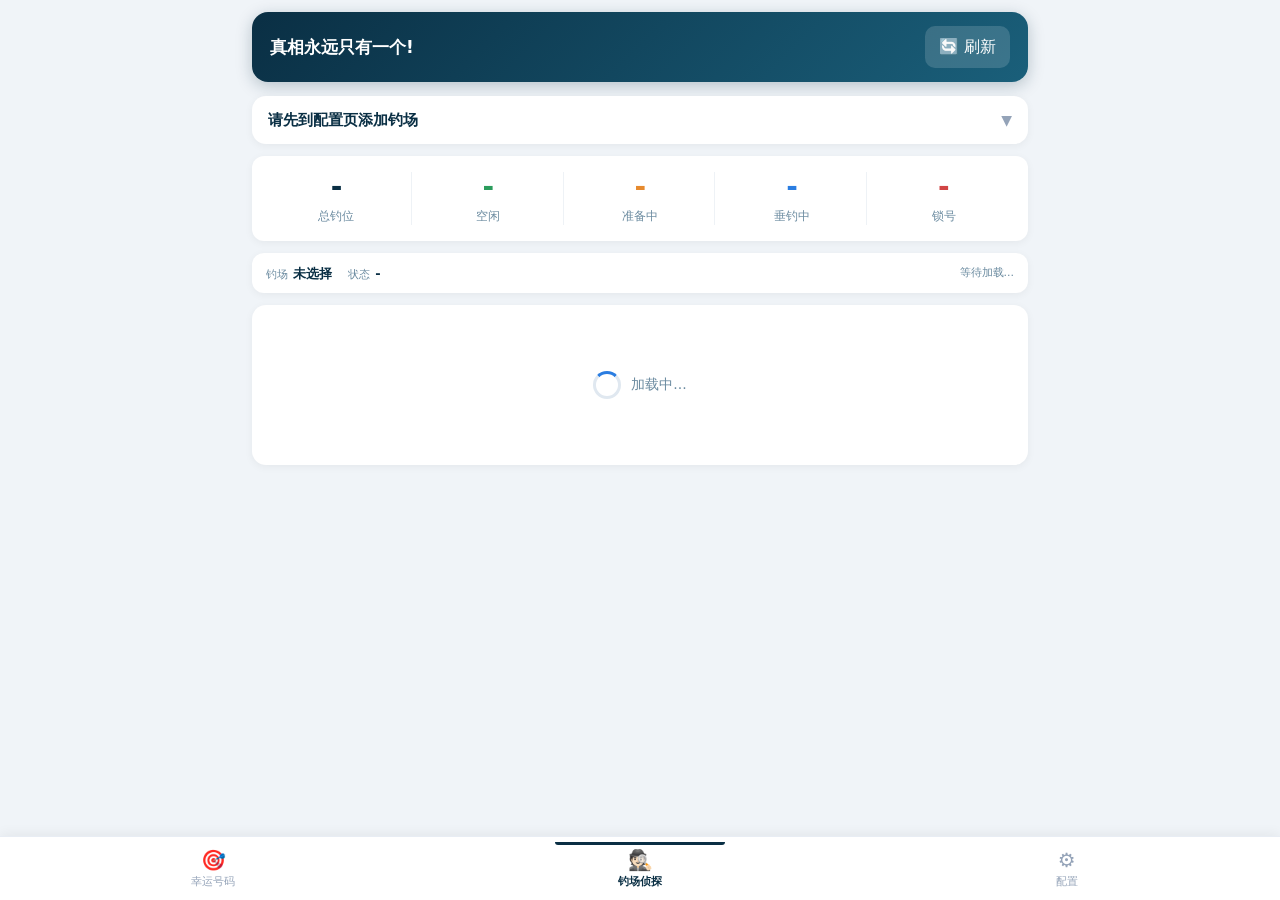
==== commit 98797cf9: "Update detective.html" ====
--- a/app/src/main/assets/pages/detective.html
+++ b/app/src/main/assets/pages/detective.html
@@ -48,17 +48,17 @@
         .app-dialog-btn.danger{background:#ef4444;color:#fff}
         .app-dialog-btn.secondary{background:#eef2f6;color:#334455}
 
-        /* ===== 紧凑统计条（替代原来的大卡片） ===== */
+        /* ===== 紧凑统计条（已放大，保持一行） ===== */
         .stats-bar{
             display:flex;
             align-items:center;
             justify-content:space-between;
             background:#fff;
             border-radius:12px;
-            padding:10px 8px;
-            margin-bottom:10px;
+            padding:14px 6px;
+            margin-bottom:12px;
             box-shadow:0 2px 8px rgba(0,0,0,0.05);
-            gap:4px;
+            gap:2px;
         }
         .stats-bar .stat-item{
             flex:1;
@@ -72,15 +72,15 @@
         }
         .stats-bar .stat-item:last-child{ border-right:none; }
         .stats-bar .stat-item .num{
-            font-size:17px;
+            font-size:24px;
             font-weight:800;
             line-height:1.1;
-            letter-spacing:-0.3px;
+            letter-spacing:-0.4px;
         }
         .stats-bar .stat-item .lbl{
-            font-size:10px;
+            font-size:11px;
             color:#6b8ba0;
-            margin-top:3px;
+            margin-top:5px;
             white-space:nowrap;
         }
         .stats-bar .stat-item.total .num{ color:#0a2f44; }
@@ -142,23 +142,18 @@
             letter-spacing: -0.2px;
         }
 
-        /* 空闲 —— 绿 */
         .seat-card.status-10{ border-color: #2b9c5c; background: #f4fbf7; }
         .seat-card.status-10 .number{ color: #1a6b3c; }
 
-        /* 准备中 —— 橙 */
         .seat-card.status-20{ border-color: #e68a2e; background: #fffaf2; }
         .seat-card.status-20 .number{ color: #b45f1a; }
 
-        /* 垂钓中 —— 蓝 */
         .seat-card.status-40{ border-color: #2a7de1; background: #f4f9ff; }
         .seat-card.status-40 .number{ color: #1a5aa8; }
 
-        /* 锁号 —— 红 */
         .seat-card.status-50{ border-color: #d14545; background: #fff5f5; }
         .seat-card.status-50 .number{ color: #b52a2a; }
 
-        /* 未知 —— 灰 */
         .seat-card.status-0{ border-color: #c8d4e0; background: #fafcff; }
         .seat-card.status-0 .number{ color: #5a6a7a; }
 
@@ -239,8 +234,10 @@
             .seat-card{min-height:66px;padding:5px 2px 4px;border-radius:10px}
             .seat-card .seat-icon{width:30px;height:30px}
             .seat-card .number{font-size:11px}
-            .stats-bar .stat-item .num{font-size:15px}
-            .stats-bar .stat-item .lbl{font-size:9px}
+            /* 小屏时数字稍微小一点，但依然醒目 */
+            .stats-bar{padding:12px 4px;}
+            .stats-bar .stat-item .num{font-size:20px;}
+            .stats-bar .stat-item .lbl{font-size:10px;}
         }
 
         @media(min-width:600px){
@@ -248,8 +245,9 @@
             .seat-card{min-height:86px;padding:8px 4px 6px}
             .seat-card .seat-icon{width:40px;height:40px}
             .seat-card .number{font-size:14px}
-            .stats-bar .stat-item .num{font-size:20px}
-            .stats-bar .stat-item .lbl{font-size:11px}
+            .stats-bar{padding:16px 10px;}
+            .stats-bar .stat-item .num{font-size:28px;}
+            .stats-bar .stat-item .lbl{font-size:12px;}
         }
     </style>
 </head>
@@ -288,7 +286,7 @@
                 </div>
             </div>
 
-            <!-- ✅ 紧凑统计条 -->
+            <!-- ✅ 紧凑统计条（已放大，保持一行） -->
             <div class="stats-bar">
                 <div class="stat-item total">
                     <div class="num" id="totalSeats">-</div>
@@ -457,13 +455,13 @@
 
 function openVenueSelector() {
     venueOverlay.classList.add('show');
-    lockBodyScroll();               // ✅ 锁定背景滚动
+    lockBodyScroll();
     renderVenueList2();
 }
 
 function closeVenueSelector() {
     venueOverlay.classList.remove('show');
-    unlockBodyScroll();             // ✅ 恢复背景滚动
+    unlockBodyScroll();
 }
 
 function renderVenueList2() {
@@ -740,7 +738,7 @@
 }
 
 // ============================================================
-// 🔄 下拉刷新（弹层打开时禁用）
+// 🔄 下拉刷新
 // ============================================================
 (function enablePullToRefresh() {
     var indicator = document.getElementById('pullRefreshIndicator');
